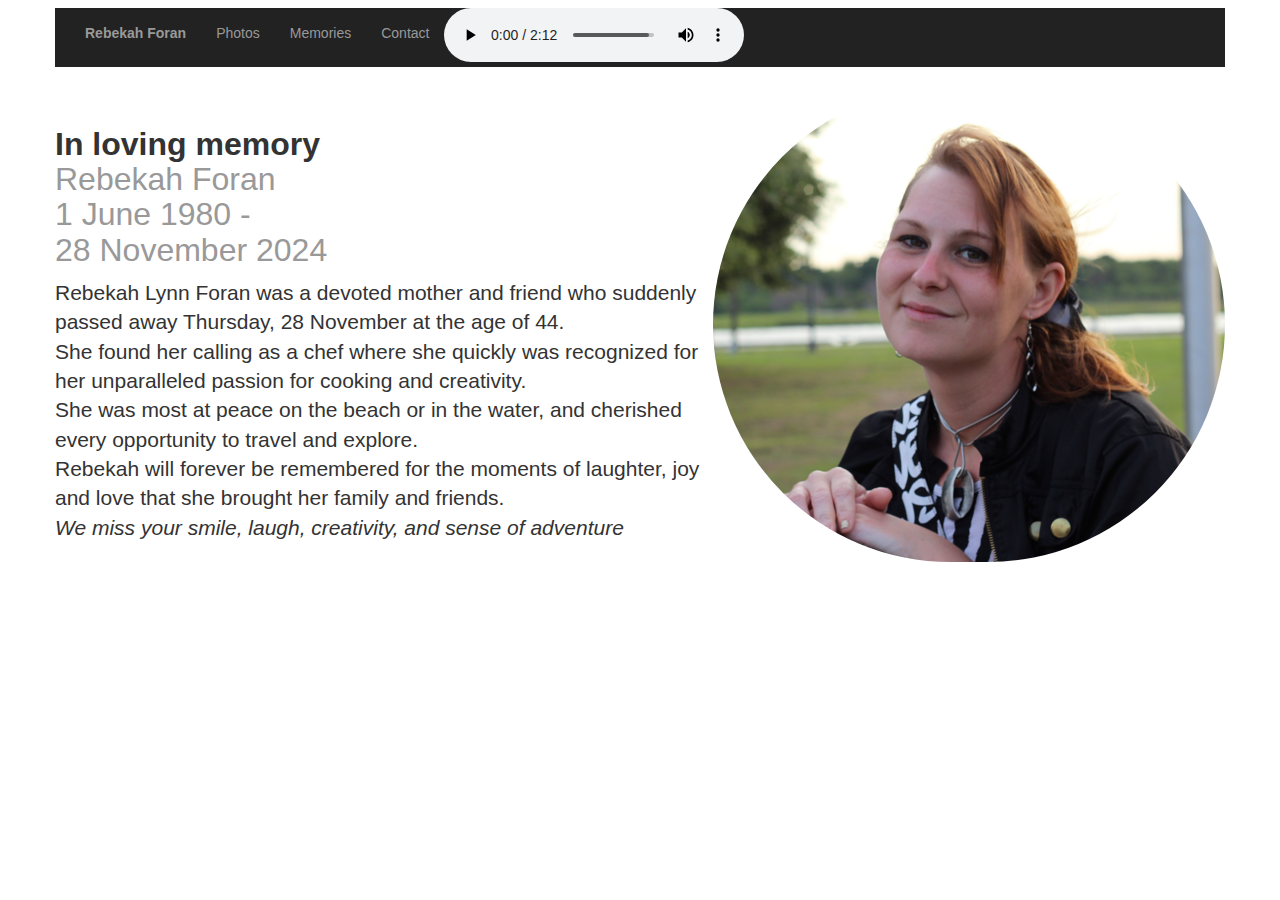
==== index.html @ a676976d "Update index.html" ====
<!DOCTYPE html>
<html lang="en">
  <head>
    <meta charset="utf-8">
    <meta name="viewport" content="width=device-width, initial-scale=1.0">
    <meta name="description" content="">
    <meta name="author" content="">

    <title>In memoriam Rebekah Lynn Foran</title>

    <!-- Bootstrap core CSS -->
    <link href="./assets/css/bootstrap.min.css" rel="stylesheet">
    <link href="./assets/css/bootstrap-glyphicons.css" rel="stylesheet">
    
    <!-- Remember template CSS -->
    <link href="./assets/css/remember.css" rel="stylesheet">
  </head>

<!-- NAVBAR
================================================== -->
  <body>
    <div class="navbar-wrapper">
      <div class="container">

        <div class="navbar navbar-inverse navbar-static-top">
          <div class="container">
    	    <button type="button" class="navbar-toggle" data-toggle="collapse" data-target=".nav-collapse">
    	      <span class="icon-bar"></span>
    	      <span class="icon-bar"></span>
    	      <span class="icon-bar"></span>
    	    </button>
            <div class="nav-collapse collapse">
              <ul class="nav navbar-nav">
                <li><a href="index.html"><B>Rebekah Foran</B></a></li>
                <li><a href="photos.html">Photos</a></li>
                <li><a href="condolences.html">Memories</a></li>
                <li><a href="contact.html">Contact</a></li>
                <li>        <audio controls autoplay>
        <source src="./assets/Blackbird.mp3" type="audio/mpeg">
        Your browser does not support the audio element.
        </audio>
                </li>
              </ul>
            </div>
          </div>
        </div>

      </div>
    </div>

    <!-- CENTRAL CONTAINER
    ================================================== -->
    <!-- Wrap the rest of the page in another container to center all the content. -->

    <div class="container remember">

      <!-- START THE CENTRAL SECTION -->

      <div class="lovedone">

        <img class="lovedone-image img-circle pull-right img-responsive" src="images/rebekah_cover.png" alt="Rebekah Foran"><BR />


        <!-- Replace the placeholder image by removing the line above, and enabling the line below after uploading your own image. The ideal size is 512x512

        <img class="lovedone-image img-circle pull-right img-responsive" src="./images/lovedone.png"> -->

        <h2 class="lovedone-heading"><b>In loving memory</b><BR /><span class="text-muted">Rebekah Foran<BR />1 June 1980 - <BR />28 November 2024</span></h2>
        <p class="lead">
           
          Rebekah Lynn Foran was a devoted mother and friend who suddenly passed away Thursday, 28 November at the age of 44.<BR />

          She found her calling as a chef where she quickly was recognized for her unparalleled passion for cooking and creativity. <BR />
          She was most at peace on the beach or in the water, and cherished every opportunity to travel and explore. <BR />

          Rebekah will forever be remembered for the moments of laughter, joy and love that she brought her family and friends.<BR /> 
           <i>We miss your smile, laugh, creativity, and sense of adventure</i><BR />




        </p>
      </div>  
    </div>

    <!-- Bootstrap core JavaScript
    ================================================== -->
    <!-- Placed at the end of the document so the pages load faster -->
    <script src="./assets/js/jquery.js"></script>
    <script src="./assets/js/bootstrap.js"></script>
    <script src="./assets/js/holder.js"></script>

  </body>
</html>
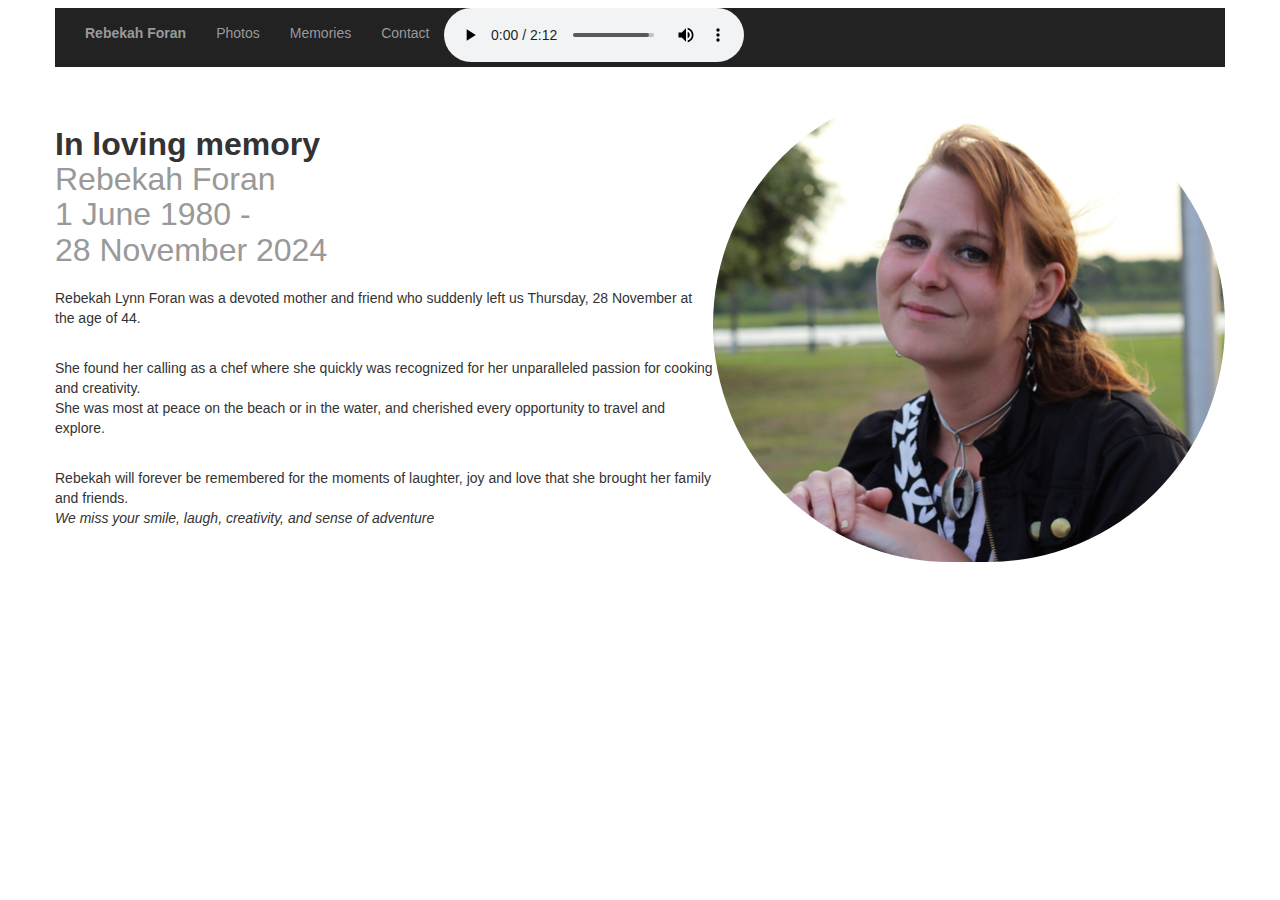
==== commit b510ef7c: "Update index.html" ====
--- a/index.html
+++ b/index.html
@@ -68,13 +68,14 @@
         <h2 class="lovedone-heading"><b>In loving memory</b><BR /><span class="text-muted">Rebekah Foran<BR />1 June 1980 - <BR />28 November 2024</span></h2>
         <p class="lead">
            
-          Rebekah Lynn Foran was a devoted mother and friend who suddenly passed away Thursday, 28 November at the age of 44.<BR />
+          <p>Rebekah Lynn Foran was a devoted mother and friend who suddenly left us Thursday, 28 November at the age of 44.</p><BR />
+          
+          <p>She found her calling as a chef where she quickly was recognized for her unparalleled passion for cooking and creativity. <BR />
+          She was most at peace on the beach or in the water, and cherished every opportunity to travel and explore.</p><BR />
+          
 
-          She found her calling as a chef where she quickly was recognized for her unparalleled passion for cooking and creativity. <BR />
-          She was most at peace on the beach or in the water, and cherished every opportunity to travel and explore. <BR />
-
-          Rebekah will forever be remembered for the moments of laughter, joy and love that she brought her family and friends.<BR /> 
-           <i>We miss your smile, laugh, creativity, and sense of adventure</i><BR />
+          <p>Rebekah will forever be remembered for the moments of laughter, joy and love that she brought her family and friends.<BR /> 
+           <i>We miss your smile, laugh, creativity, and sense of adventure</i><BR /></p>
 
 
 
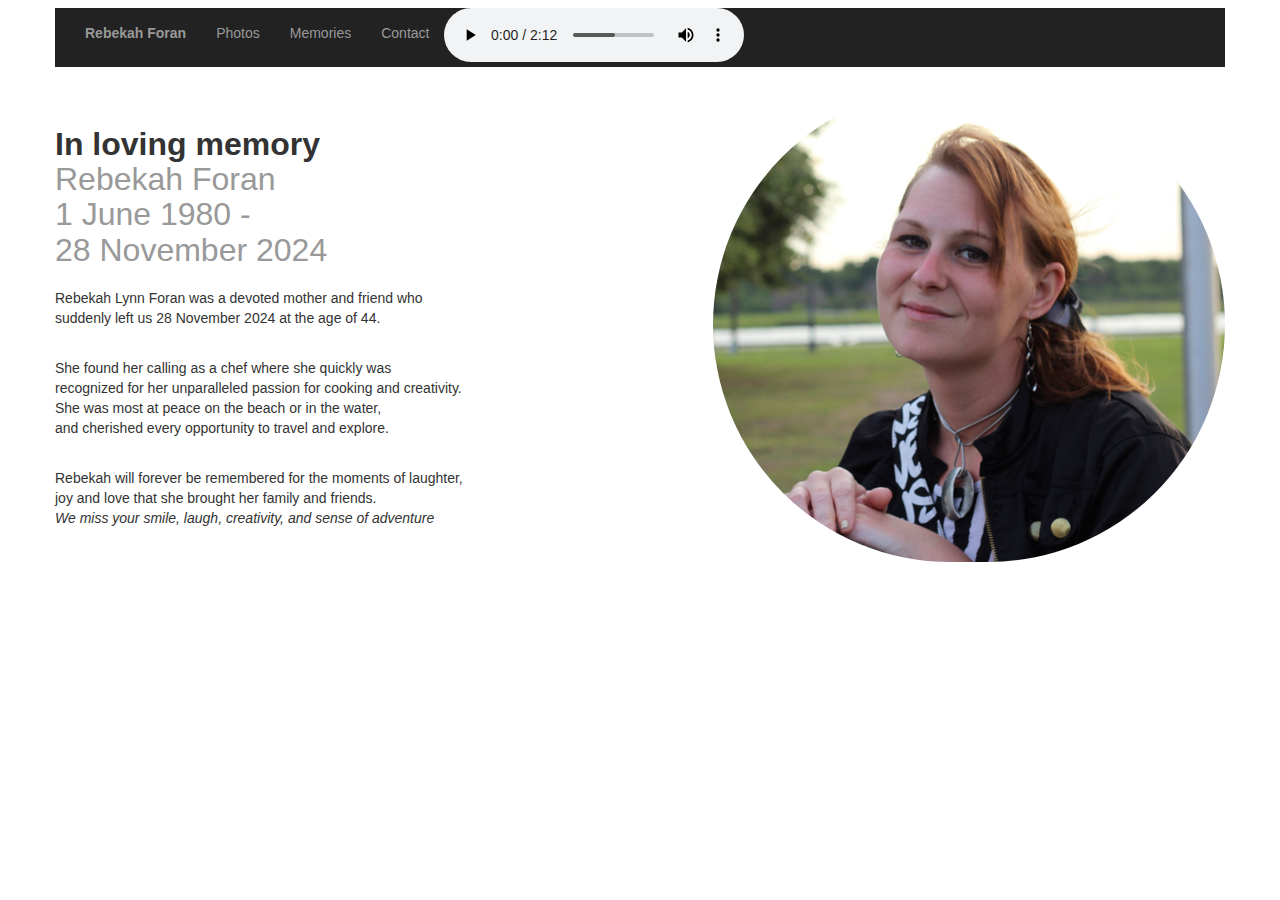
==== commit b8dae4d6: "Update index.html" ====
--- a/index.html
+++ b/index.html
@@ -68,13 +68,13 @@
         <h2 class="lovedone-heading"><b>In loving memory</b><BR /><span class="text-muted">Rebekah Foran<BR />1 June 1980 - <BR />28 November 2024</span></h2>
         <p class="lead">
            
-          <p>Rebekah Lynn Foran was a devoted mother and friend who suddenly left us Thursday, 28 November at the age of 44.</p><BR />
+          <p>Rebekah Lynn Foran was a devoted mother and friend who<BR />suddenly left us 28 November 2024 at the age of 44.</p><BR />
           
-          <p>She found her calling as a chef where she quickly was recognized for her unparalleled passion for cooking and creativity. <BR />
-          She was most at peace on the beach or in the water, and cherished every opportunity to travel and explore.</p><BR />
+          <p>She found her calling as a chef where she quickly was<BR />recognized for her unparalleled passion for cooking and creativity. <BR />
+          She was most at peace on the beach or in the water,<BR />and cherished every opportunity to travel and explore.</p><BR />
           
 
-          <p>Rebekah will forever be remembered for the moments of laughter, joy and love that she brought her family and friends.<BR /> 
+          <p>Rebekah will forever be remembered for the moments of laughter,<BR />joy and love that she brought her family and friends.<BR /> 
            <i>We miss your smile, laugh, creativity, and sense of adventure</i><BR /></p>
 
 
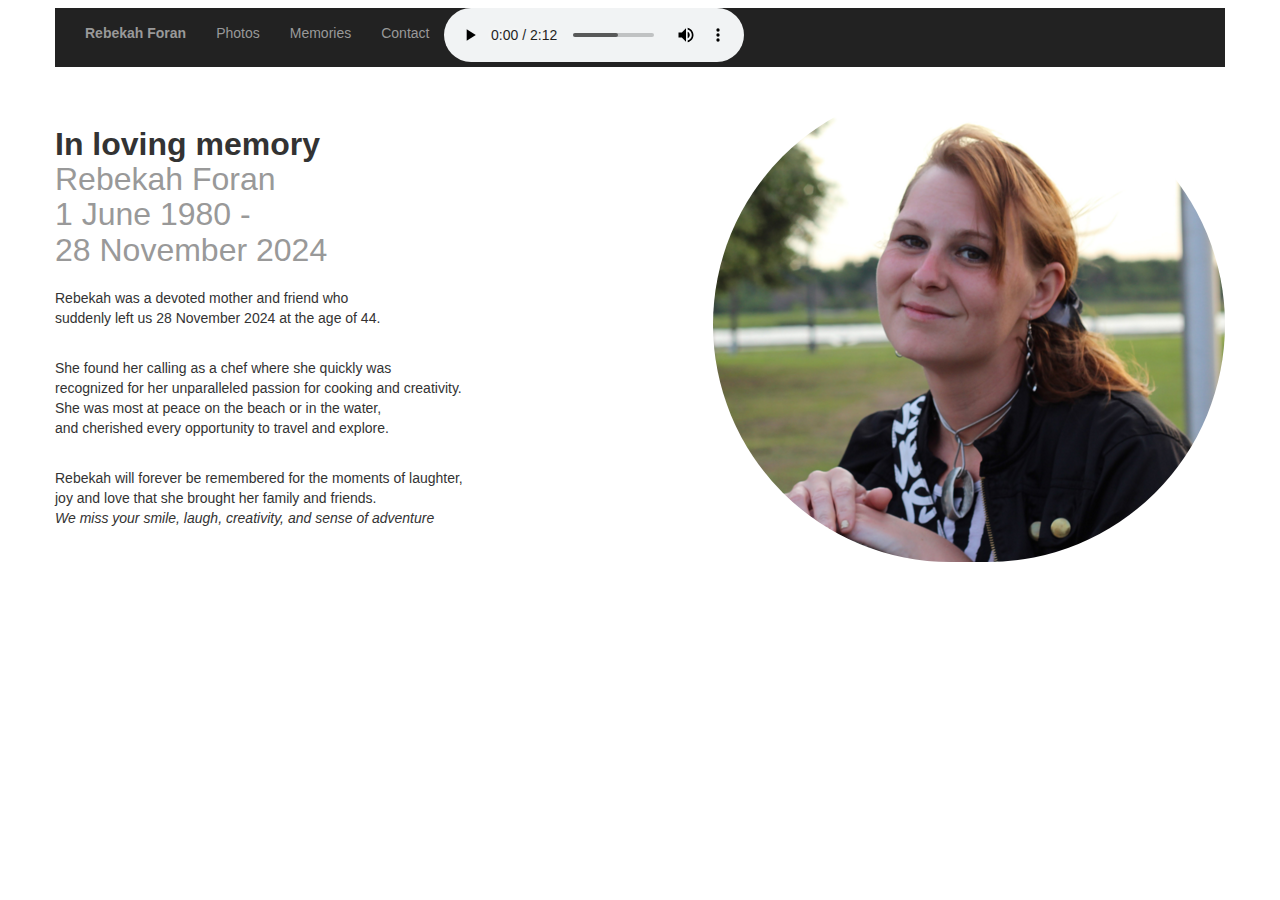
==== commit cac093e7: "Update index.html" ====
--- a/index.html
+++ b/index.html
@@ -68,7 +68,7 @@
         <h2 class="lovedone-heading"><b>In loving memory</b><BR /><span class="text-muted">Rebekah Foran<BR />1 June 1980 - <BR />28 November 2024</span></h2>
         <p class="lead">
            
-          <p>Rebekah Lynn Foran was a devoted mother and friend who<BR />suddenly left us 28 November 2024 at the age of 44.</p><BR />
+          <p>Rebekah was a devoted mother and friend who<BR />suddenly left us 28 November 2024 at the age of 44.</p><BR />
           
           <p>She found her calling as a chef where she quickly was<BR />recognized for her unparalleled passion for cooking and creativity. <BR />
           She was most at peace on the beach or in the water,<BR />and cherished every opportunity to travel and explore.</p><BR />
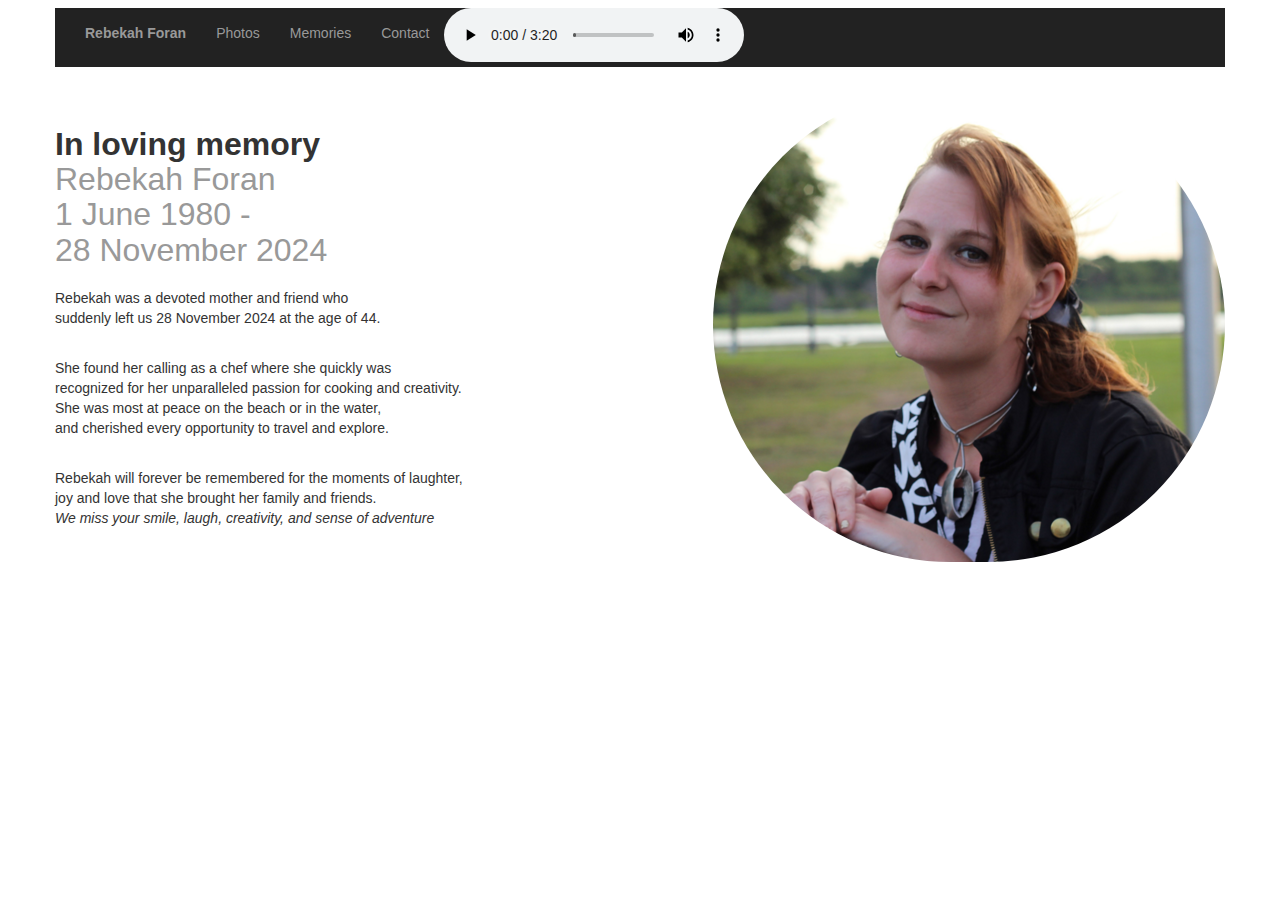
==== commit f0f2ccdf: "Update index.html" ====
--- a/index.html
+++ b/index.html
@@ -36,7 +36,7 @@
                 <li><a href="condolences.html">Memories</a></li>
                 <li><a href="contact.html">Contact</a></li>
                 <li>        <audio controls autoplay>
-        <source src="./assets/Blackbird.mp3" type="audio/mpeg">
+        <source src="./assets/Sunrise.mp3" type="audio/mpeg">
         Your browser does not support the audio element.
         </audio>
                 </li>
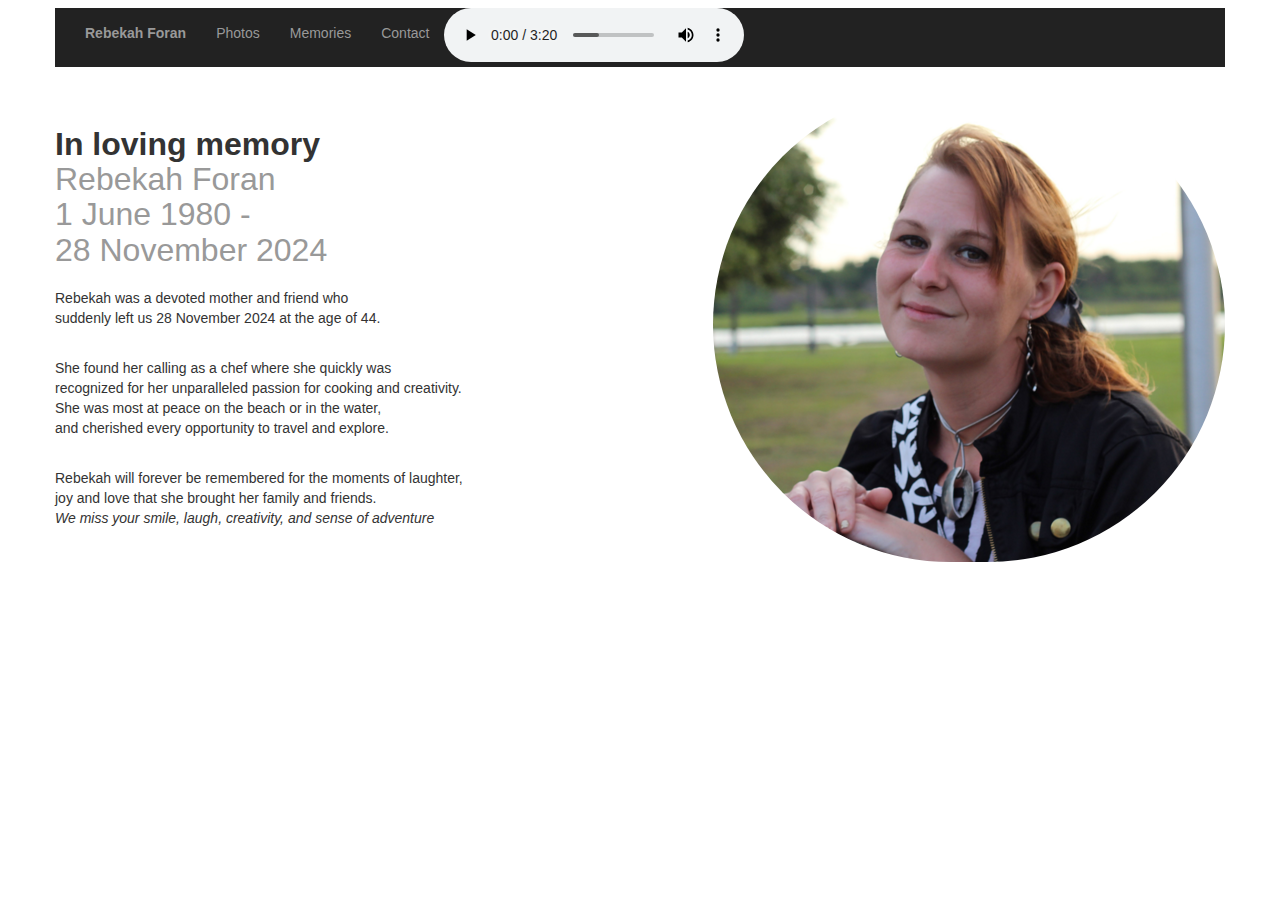
==== commit 6cb468a0: "Update index.html" ====
--- a/index.html
+++ b/index.html
@@ -35,7 +35,7 @@
                 <li><a href="photos.html">Photos</a></li>
                 <li><a href="condolences.html">Memories</a></li>
                 <li><a href="contact.html">Contact</a></li>
-                <li>        <audio controls autoplay>
+                <li>        <audio controls autoplay loop>
         <source src="./assets/Sunrise.mp3" type="audio/mpeg">
         Your browser does not support the audio element.
         </audio>
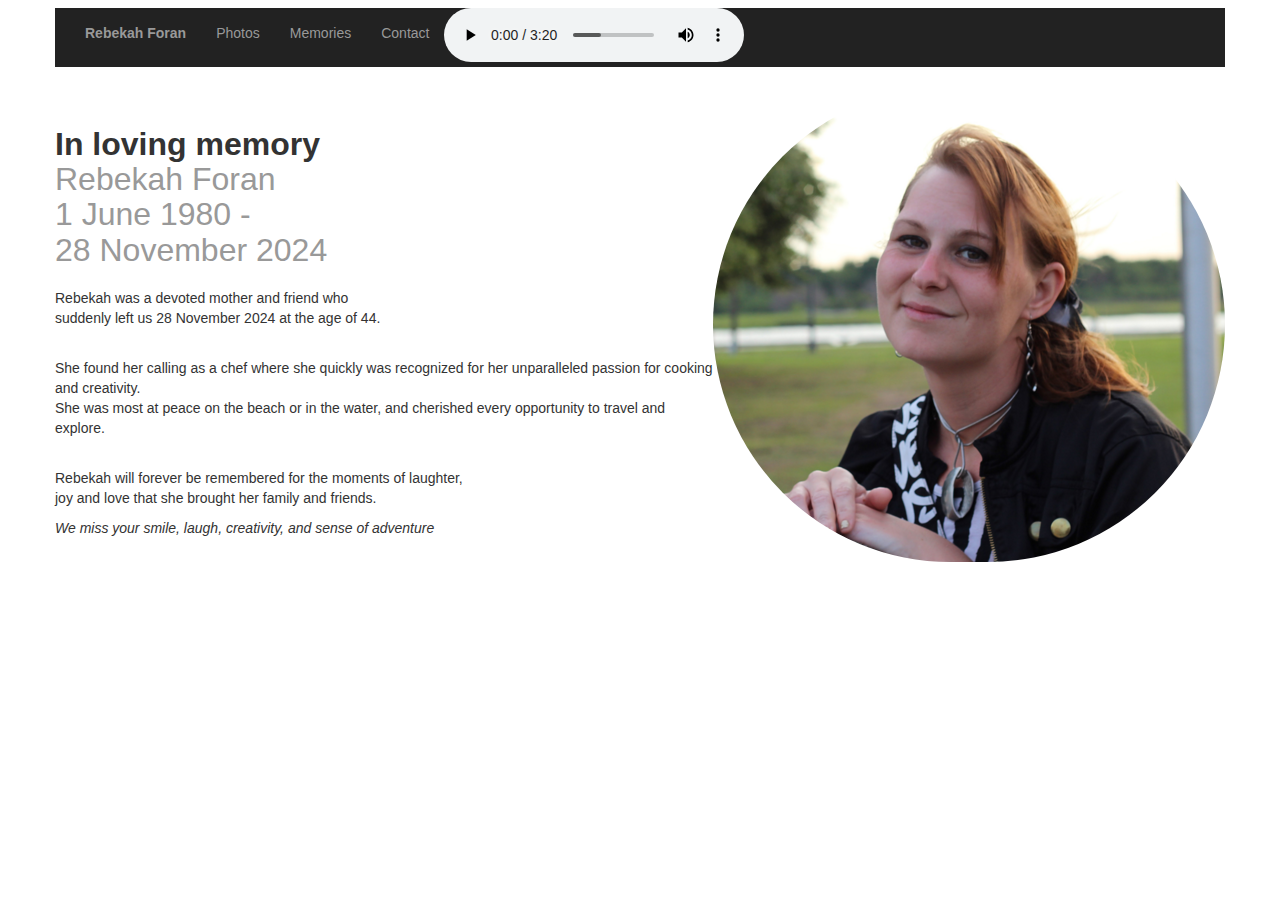
==== commit 01dfb511: "Update index.html" ====
--- a/index.html
+++ b/index.html
@@ -70,12 +70,13 @@
            
           <p>Rebekah was a devoted mother and friend who<BR />suddenly left us 28 November 2024 at the age of 44.</p><BR />
           
-          <p>She found her calling as a chef where she quickly was<BR />recognized for her unparalleled passion for cooking and creativity. <BR />
-          She was most at peace on the beach or in the water,<BR />and cherished every opportunity to travel and explore.</p><BR />
+          <p>She found her calling as a chef where she quickly was recognized for her unparalleled passion for cooking and creativity. <BR />
+          She was most at peace on the beach or in the water, and cherished every opportunity to travel and explore.</p><BR />
           
 
-          <p>Rebekah will forever be remembered for the moments of laughter,<BR />joy and love that she brought her family and friends.<BR /> 
-           <i>We miss your smile, laugh, creativity, and sense of adventure</i><BR /></p>
+          <p>Rebekah will forever be remembered for the moments of laughter,<BR />joy and love that she brought her family and friends.<BR /></p>
+
+           <p></p><i>We miss your smile, laugh, creativity, and sense of adventure</i><BR /></p>
 
 
 
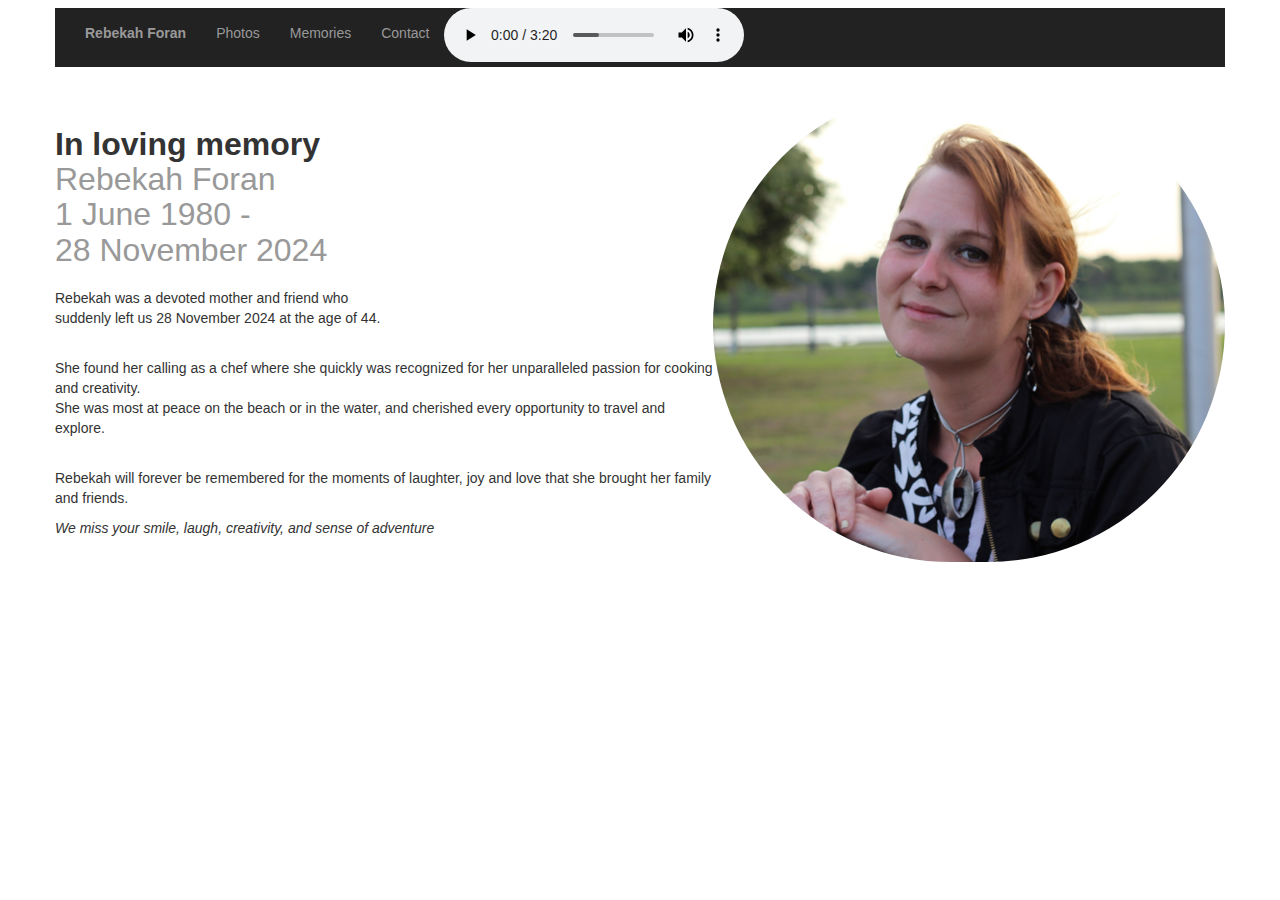
==== commit dae3adce: "Update index.html" ====
--- a/index.html
+++ b/index.html
@@ -74,7 +74,7 @@
           She was most at peace on the beach or in the water, and cherished every opportunity to travel and explore.</p><BR />
           
 
-          <p>Rebekah will forever be remembered for the moments of laughter,<BR />joy and love that she brought her family and friends.<BR /></p>
+          <p>Rebekah will forever be remembered for the moments of laughter, joy and love that she brought her family and friends.<BR /></p>
 
            <p></p><i>We miss your smile, laugh, creativity, and sense of adventure</i><BR /></p>
 
